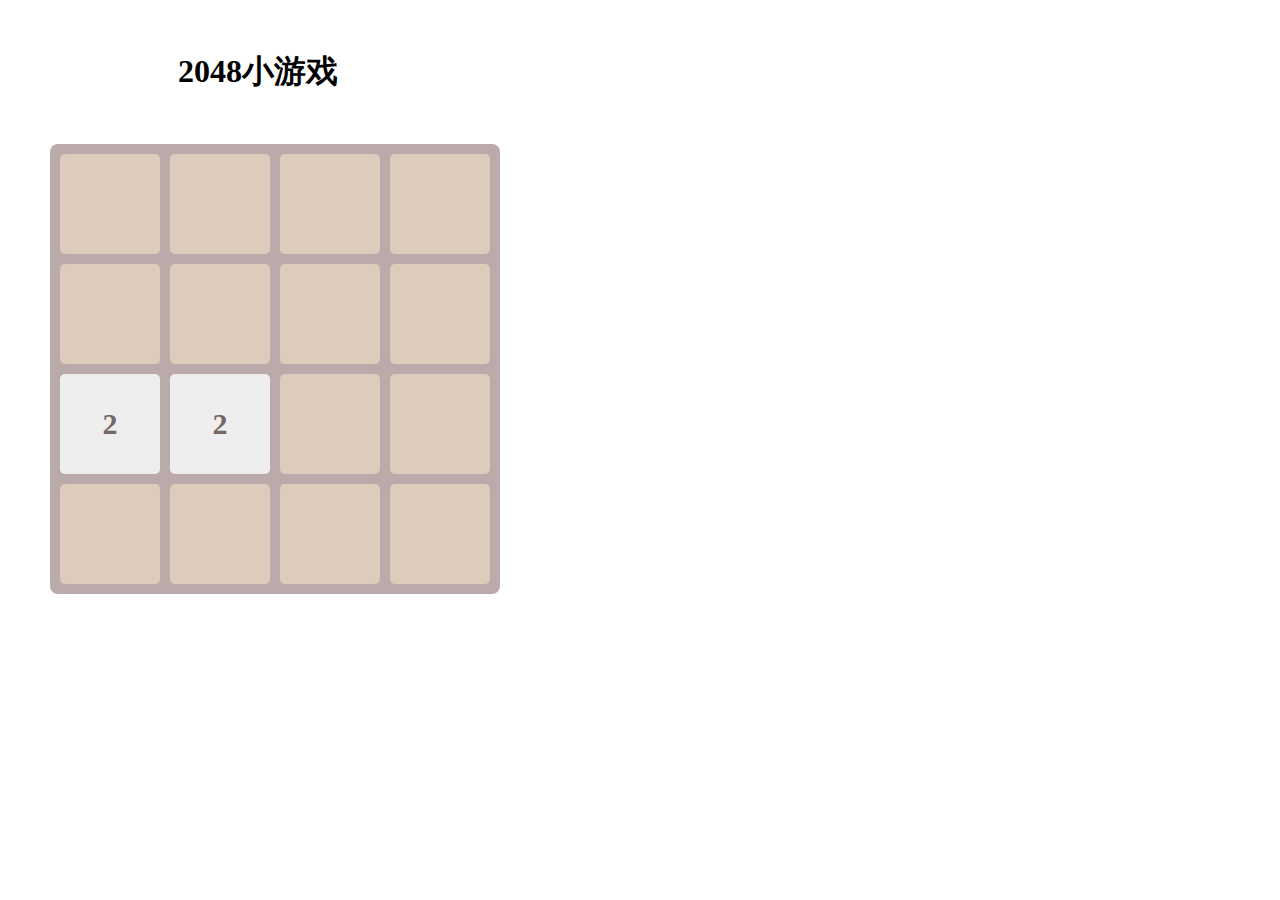
==== 2048/index.html @ b255ebd8 "增加2048" ====
<!DOCTYPE html>
<html>
    <head>
        <meta charset="utf-8">
        <title>2048小游戏|Vue</title>
        <link rel="stylesheet" href="./2048.css">
    </head>
    <body>
        <h1>2048小游戏</h1>
        <div class="container" >
            <ul id="list" >
                <li :class="'number' + item" v-for="item in array">{{item}}</li>
            </ul>
    </div>
        <script type="text/javascript" src="./vue.js"></script>
        <script type="text/javascript" src="./main.js"></script>
    </body>
</html>
---- 2048/2048.css ----
* {
        padding: 0px;
        margin: 0px;
    }

    h1 {
        margin: 50px;
        width: 416px;
        text-align: center;
        font-family: '微软雅黑';
        font-weight: bolder;
    }

    #list li {
        width: 100px;
        height: 100px;
        list-style: none;
        text-align: center;
        line-height: 100px;
        border-collapse: collapse;
        float: left;
        font-family: '微软雅黑';
        font-size: 30px;
        border-radius: 5px;
        margin: 5px;
        font-weight: bolder;
    }

    #list {
        width: 440px;
        height: 440px;
        margin: 50px;
        background-color: #baa;
        border-radius: 8px;
        padding: 5px;
    }

    .number {
        color: #766;
        background-color: #dcb;
    }

    .number2 {
        color: #766;
        background-color: #eee;
    }

    .number4 {
        color: #766;
        background-color: #eec;
    }

    .number8 {
        color: #ffe;
        background-color: #fb8;
    }

    .number16 {
        color: #ffe;
        background-color: #f96;
    }

    .number32 {
        color: #ffe;
        background-color: #f75;
    }

    .number64 {
        color:#ffe;
        background-color:#f53
    }

    .number128 {
        color: #766;
        background-color:#ec7
    }

    .number256 {
        color:#ffe;
        background-color:#ec6;
    }

    .number512 {
        color:#ffe;
        background-color:#ec5;
        font-size:45px
    }

    .number1024 {
        color: #766;
        background-color:#ec3
    }

    .number2048 {
        color:#fff;
        font-size:35px;
        background-color:#ec2;

    }
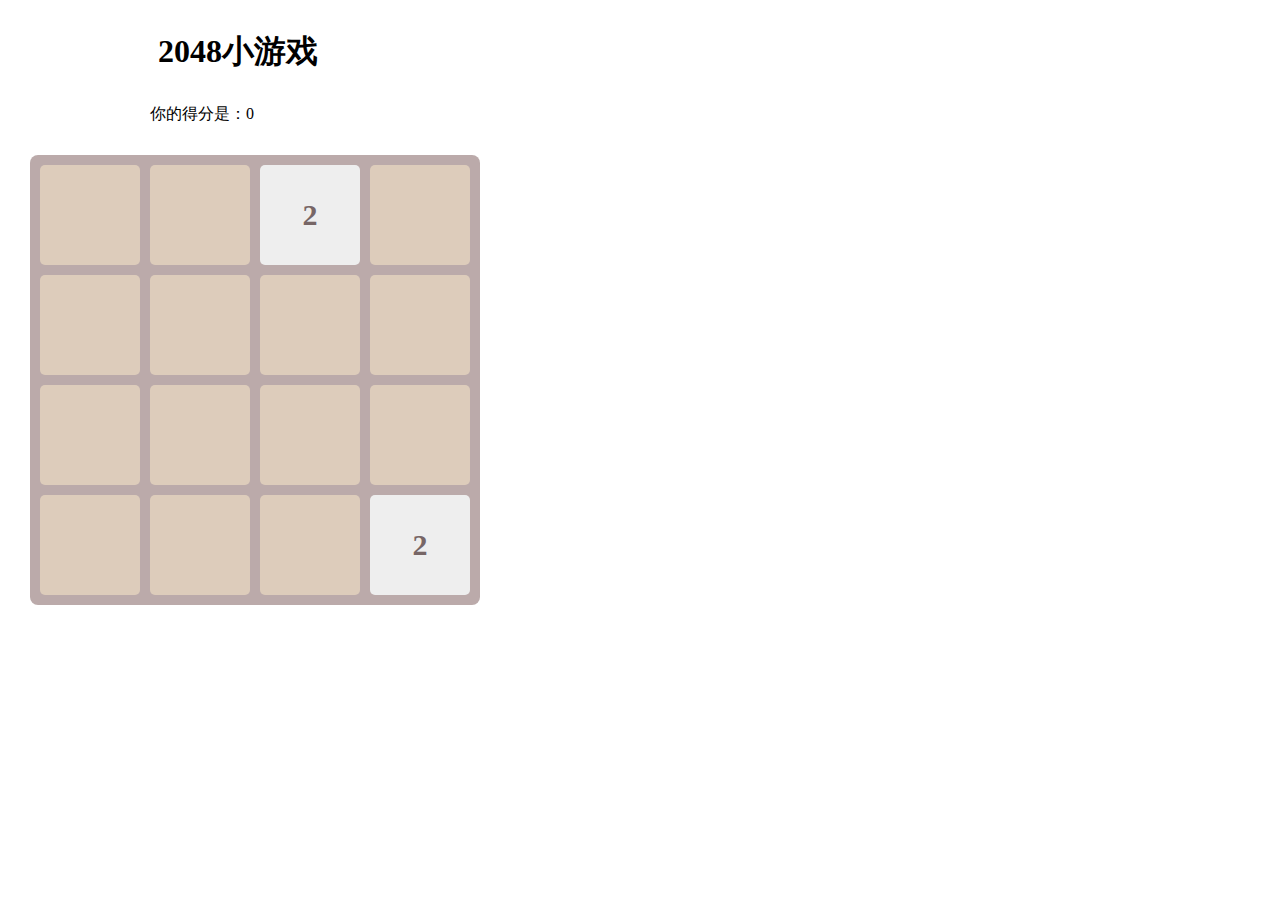
==== commit 1e6ff9ef: "改版1.1" ====
--- a/2048/index.html
+++ b/2048/index.html
@@ -7,6 +7,7 @@
     </head>
     <body>
         <h1>2048小游戏</h1>
+<span >你的得分是：0</span>
         <div class="container" >
             <ul id="list" >
                 <li :class="'number' + item" v-for="item in array">{{item}}</li>
--- a/2048/2048.css
+++ b/2048/2048.css
@@ -4,13 +4,18 @@
     }
 
     h1 {
-        margin: 50px;
+        margin: 30px;
         width: 416px;
         text-align: center;
         font-family: '微软雅黑';
         font-weight: bolder;
     }
+span{
 
+    margin:150px;
+    text-align: center;
+    font-family: '微软雅黑'
+}
     #list li {
         width: 100px;
         height: 100px;
@@ -29,7 +34,7 @@
     #list {
         width: 440px;
         height: 440px;
-        margin: 50px;
+        margin: 30px;
         background-color: #baa;
         border-radius: 8px;
         padding: 5px;
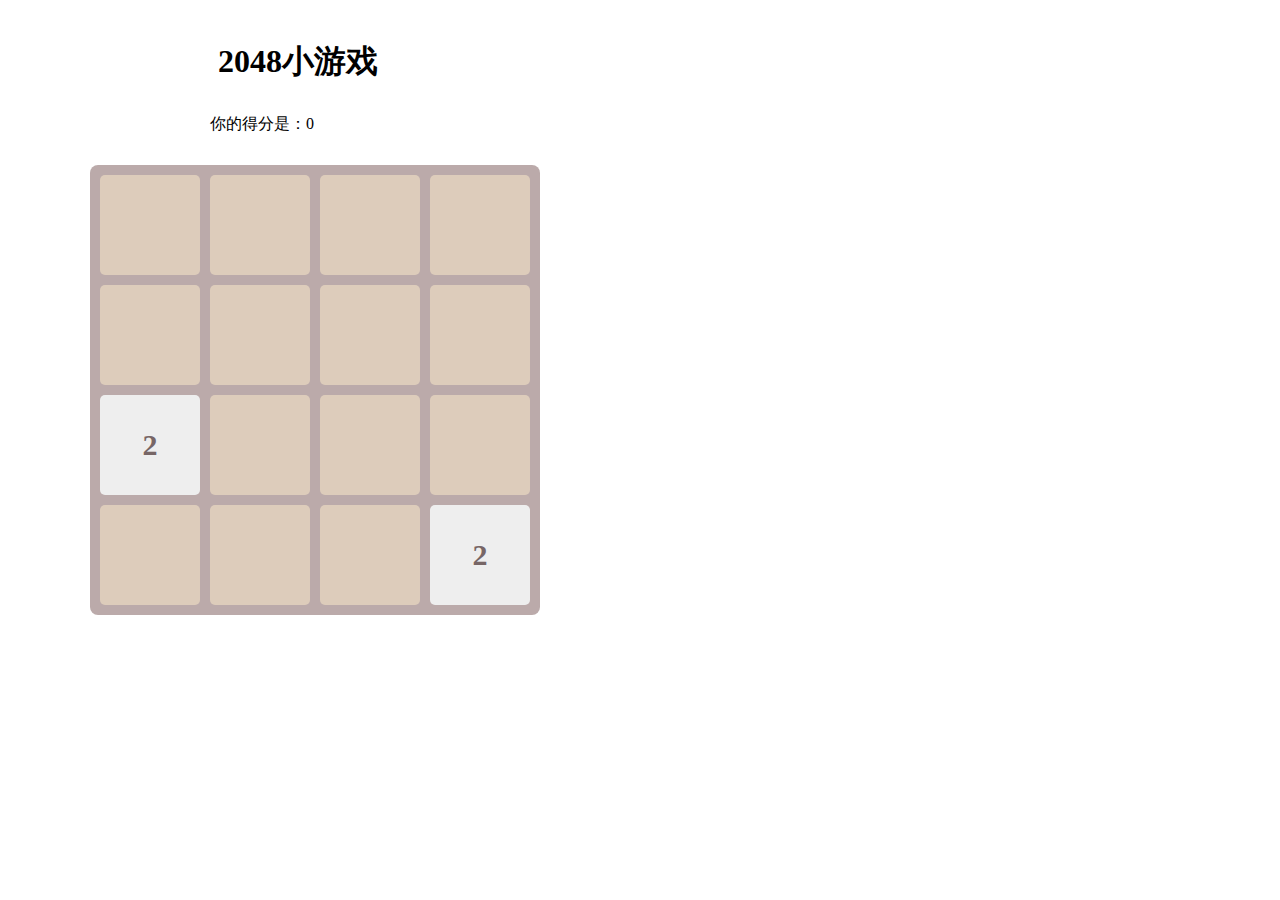
==== commit 661c1b49: "增加了登录的test" ====
--- a/2048/index.html
+++ b/2048/index.html
@@ -6,6 +6,7 @@
         <link rel="stylesheet" href="./2048.css">
     </head>
     <body>
+
         <h1>2048小游戏</h1>
 <span >你的得分是：0</span>
         <div class="container" >
--- a/2048/2048.css
+++ b/2048/2048.css
@@ -3,8 +3,10 @@
         margin: 0px;
     }
 
+
     h1 {
         margin: 30px;
+
         width: 416px;
         text-align: center;
         font-family: '微软雅黑';
@@ -102,3 +104,50 @@
         background-color:#ec2;
 
     }
+    body {
+        padding: 10px 60px 60px 60px;
+
+    }
+
+    .csshub-wrap {
+        height: 100px;
+        width: 200px;
+    }
+
+    .csshub-button {
+        background-color: transparent;
+        border: 2px solid #1ECD97;
+        border-radius: 4px;
+        display: inline-block;
+        text-decoration: none!important;
+        color: #1ECD97;
+        cursor: pointer;
+        font-size: 14px;
+        font-weight: 600;
+        height: 40px;
+        line-height: 40px;
+        letter-spacing: 1px;
+        margin: 5px;
+        overflow: hidden;
+        padding: 0 22px;
+        text-align: center;
+        text-transform: uppercase;
+        transition: all .2s ease-in-out;
+    }
+    .csshub-button:hover {
+        background-color: #1ECD97;
+    }
+
+    .csshub-roll-text {
+        display: block;
+        position: relative;
+        transition: all 420ms cubic-bezier(0.175, 0.885, 0.32, 1.275);
+    }
+
+    .csshub-roll-text:last-child {
+        color: #fff;
+    }
+
+    .csshub-rollover:hover .csshub-roll-text:first-child {
+        margin-top: -38px;
+    }